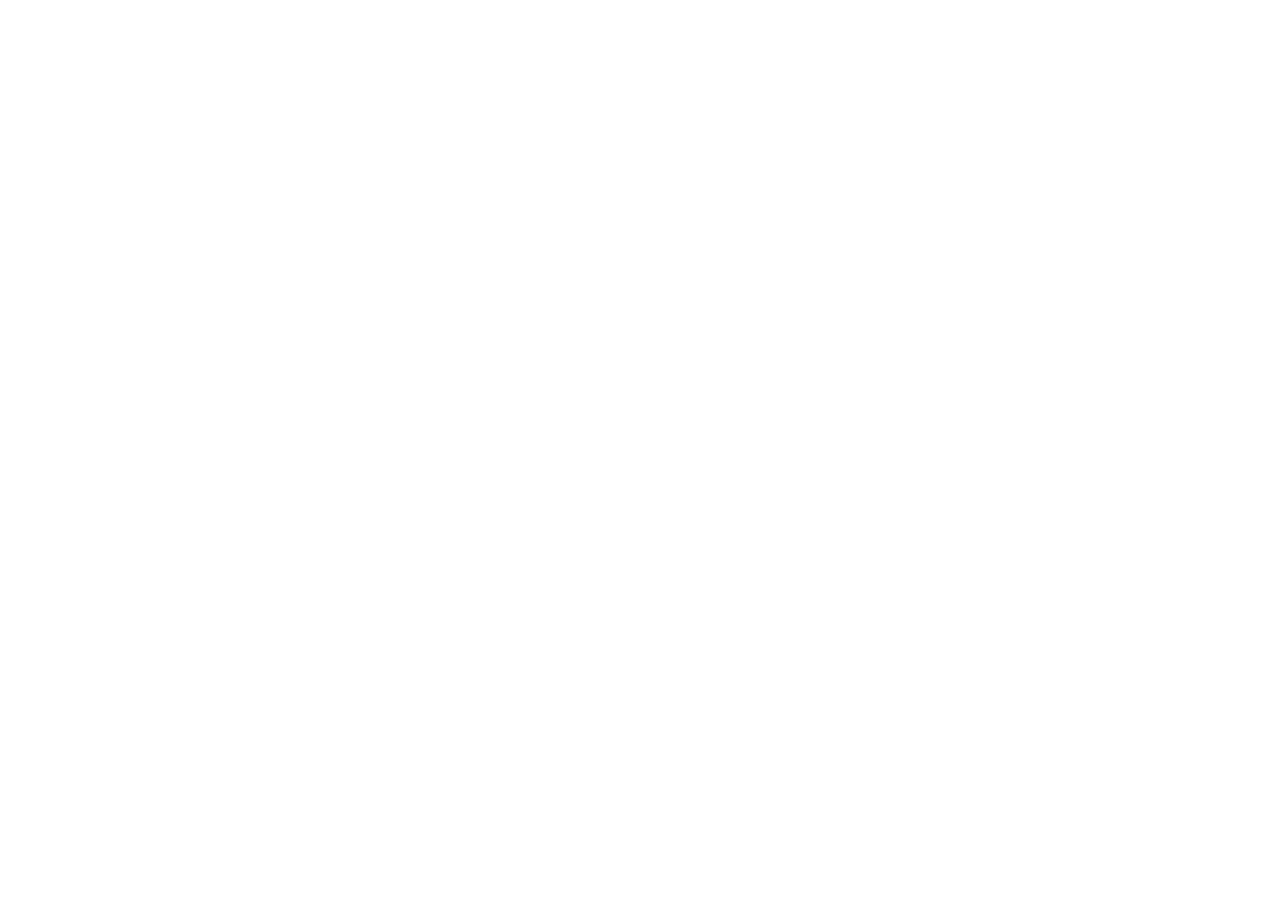
==== contacts/contacts.html @ 0ba9930d "Mise à jour 02" ====
<!DOCTYPE html>
<html lang="en">
<head>
    <meta charset="UTF-8">
    <meta name="viewport" content="width=device-width, initial-scale=1.0">
    <title>Mes contacts</title>
</head>
<body>
    
</body>
</html>
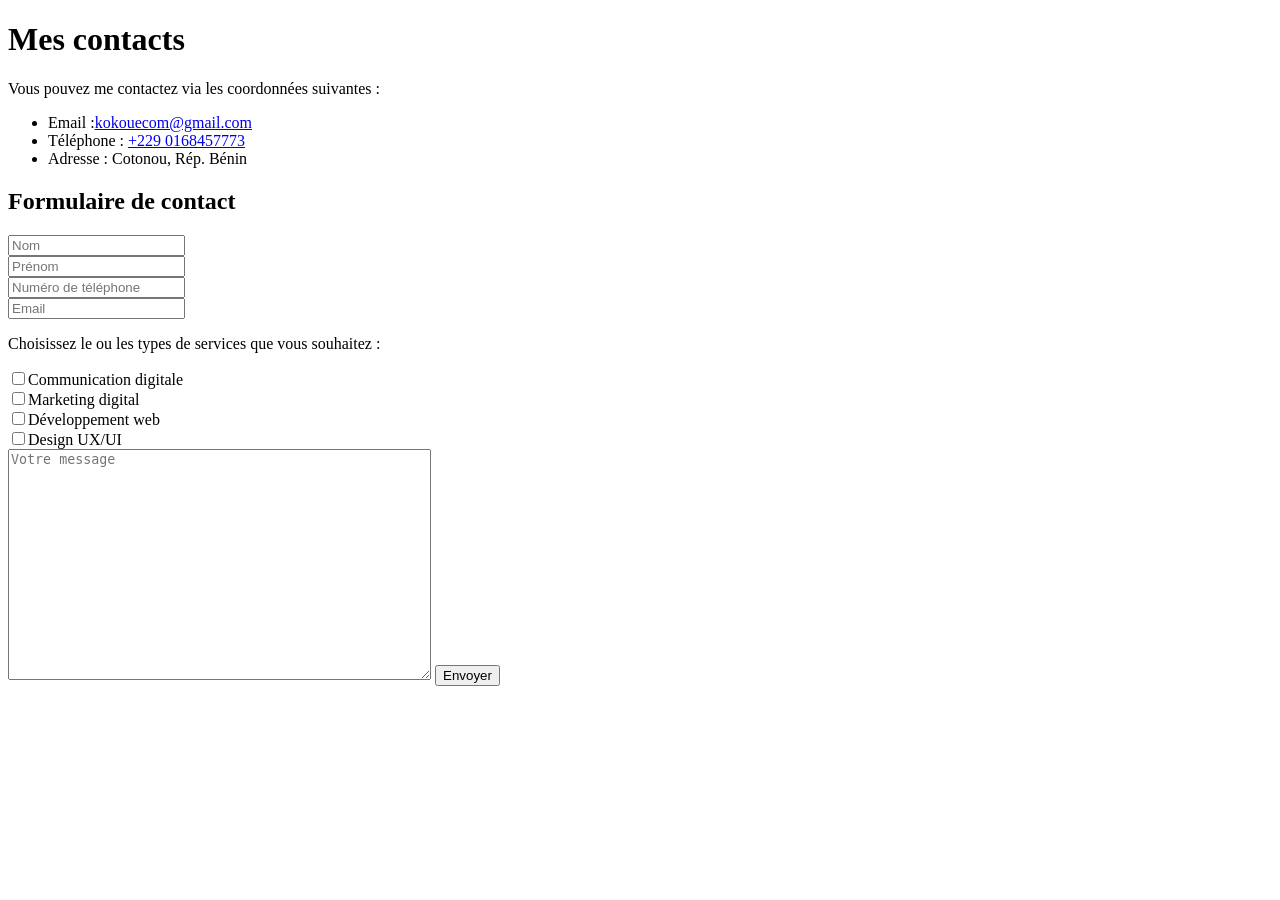
==== commit b1a6020f: "Ajout d'un formulaire de contact et mise à jour des liens vers la page de contacts" ====
--- a/contacts/contacts.html
+++ b/contacts/contacts.html
@@ -1,11 +1,35 @@
 <!DOCTYPE html>
-<html lang="en">
+<html lang="fr">
 <head>
     <meta charset="UTF-8">
-    <meta name="viewport" content="width=device-width, initial-scale=1.0">
+    <meta name="viewport" content="width=device-width">
     <title>Mes contacts</title>
 </head>
 <body>
-    
+    <h1>Mes contacts</h1>
+    <p>Vous pouvez me contactez via les coordonnées suivantes :</p>
+    <ul>
+        <li>Email :<a href="mailto:kokouecom@gmail.com">kokouecom@gmail.com</a></li>
+        <li>Téléphone : <a href="telto:+2290168457773">+229 0168457773</a></li>
+        <li>Adresse : Cotonou, Rép. Bénin</li>
+    </ul>
+
+    <h2>Formulaire de contact</h2>
+    <form action="">
+        <input type="text" placeholder="Nom" required><br>
+        <input type="text" placeholder="Prénom" required><br>
+        <input type="number" placeholder="Numéro de téléphone" required><br>
+        <input type="email" placeholder="Email" required><br>
+        <p>Choisissez le ou les types de services que vous souhaitez :</p>
+        <input type="checkbox"><span>Communication digitale</span><br>
+        <input type="checkbox"><span>Marketing digital</span><br>
+        <input type="checkbox"><span>Développement web</span><br>
+        <input type="checkbox"><span>Design UX/UI</span><br>
+
+        <textarea placeholder="Votre message" rows="15" cols="50" required></textarea>
+        <button type="submit">Envoyer</button>
+
+
+    </form>
 </body>
 </html>
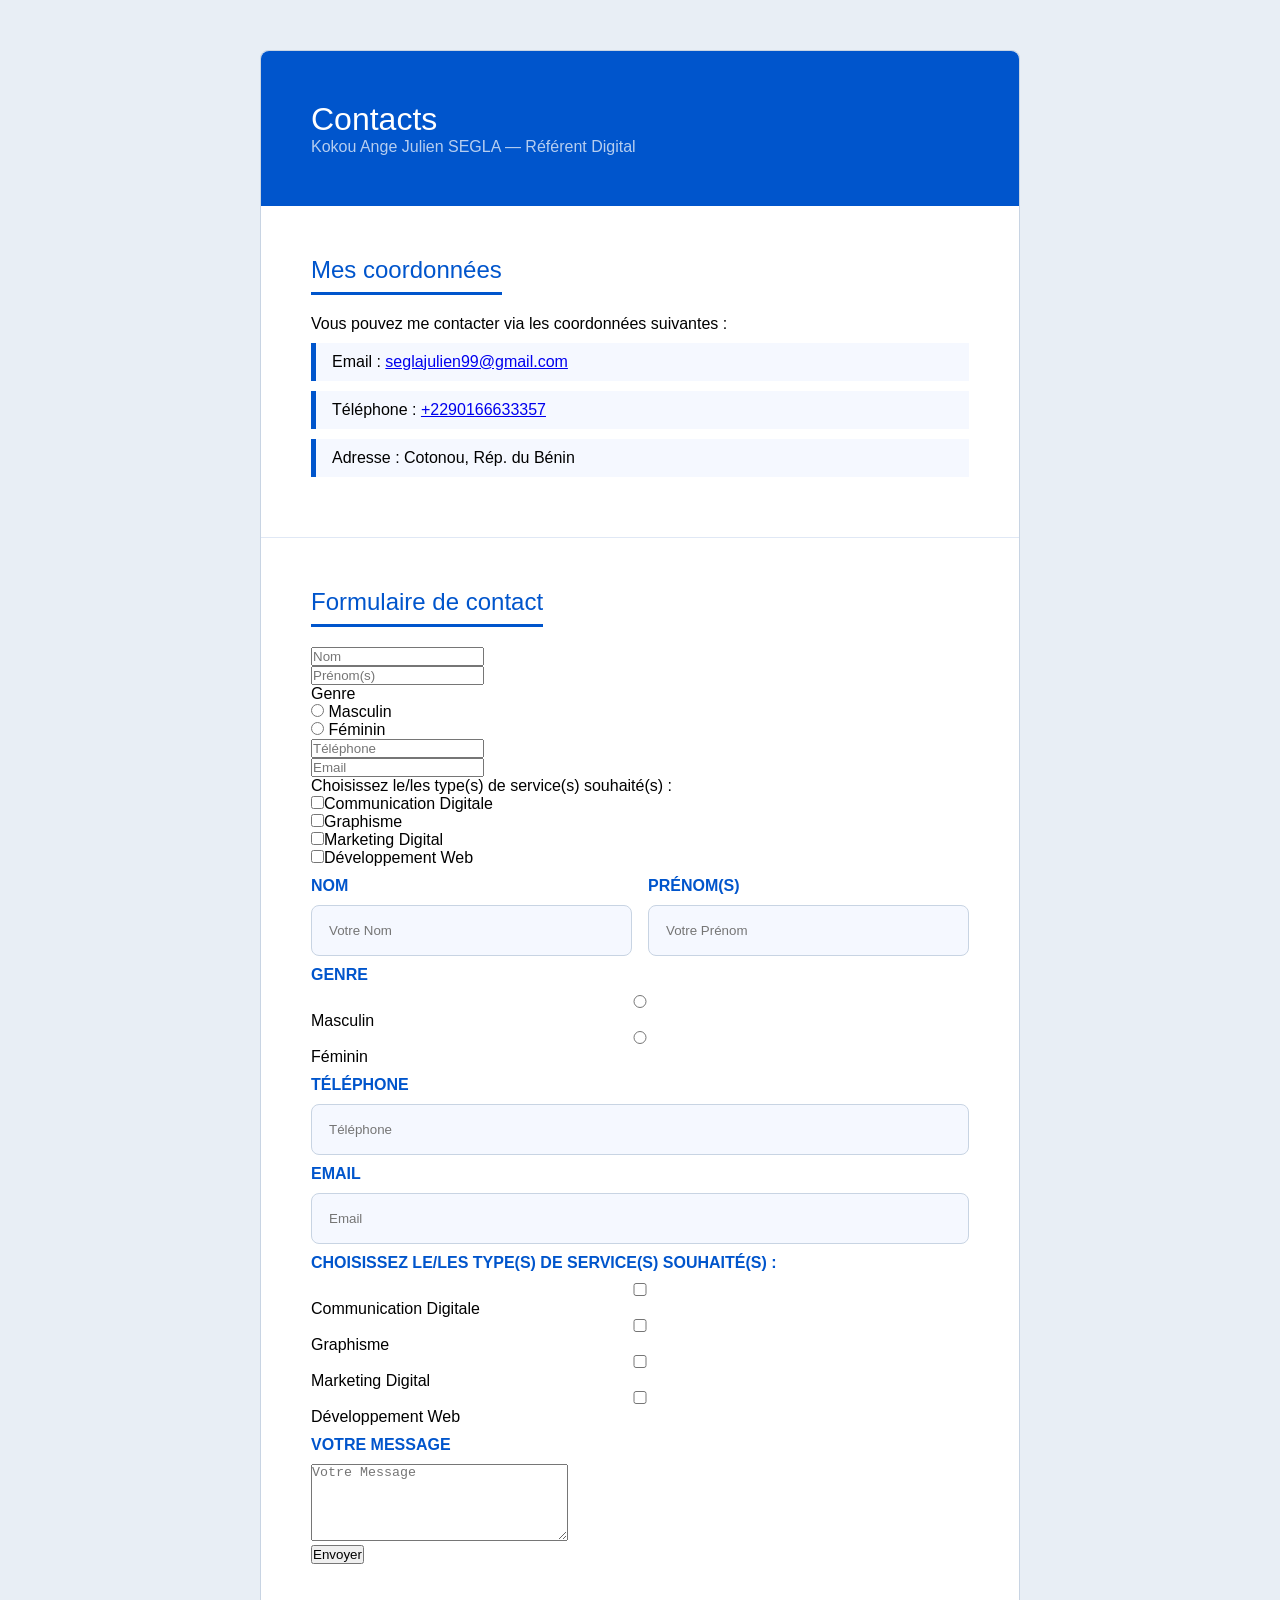
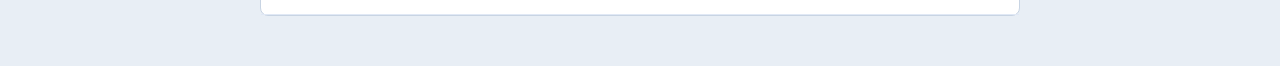
==== commit 8e816645: "Add initial project files including HTML, CSS, and JavaScript for sign-in and sign-up forms, as well" ====
--- a/contacts/contacts.html
+++ b/contacts/contacts.html
@@ -1,35 +1,76 @@
 <!DOCTYPE html>
-<html lang="fr">
+<html lang="en">
 <head>
     <meta charset="UTF-8">
-    <meta name="viewport" content="width=device-width">
-    <title>Mes contacts</title>
+    <meta name="viewport" content="width=device-width, initial-scale=1.0">
+    <title>Contacts</title>
+    <link rel="stylesheet" href="contacts.css">
 </head>
 <body>
-    <h1>Mes contacts</h1>
-    <p>Vous pouvez me contactez via les coordonnées suivantes :</p>
-    <ul>
-        <li>Email :<a href="mailto:kokouecom@gmail.com">kokouecom@gmail.com</a></li>
-        <li>Téléphone : <a href="telto:+2290168457773">+229 0168457773</a></li>
-        <li>Adresse : Cotonou, Rép. Bénin</li>
-    </ul>
+    <div class="container">
+        <header>
+            <h1>Contacts</h1>
+            <p>Kokou Ange Julien SEGLA — Référent Digital</p>
+        </header>
 
-    <h2>Formulaire de contact</h2>
-    <form action="">
-        <input type="text" placeholder="Nom" required><br>
-        <input type="text" placeholder="Prénom" required><br>
-        <input type="number" placeholder="Numéro de téléphone" required><br>
-        <input type="email" placeholder="Email" required><br>
-        <p>Choisissez le ou les types de services que vous souhaitez :</p>
-        <input type="checkbox"><span>Communication digitale</span><br>
-        <input type="checkbox"><span>Marketing digital</span><br>
-        <input type="checkbox"><span>Développement web</span><br>
-        <input type="checkbox"><span>Design UX/UI</span><br>
+        <section class="section_style mes_coordonnes">
+            <h2 class="titre_section">Mes coordonnées</h2>
+            <p>Vous pouvez me contacter via les coordonnées suivantes :</p>
+            <ul>
+                <li>Email : <a href="mailto:seglajulien99@gmail.com">seglajulien99@gmail.com</a></li>
+                <li>Téléphone : <a href="tel:+229016845773">+2290166633357</a></li>
+                <li>Adresse : Cotonou, Rép. du Bénin</li>
+            </ul>
+        </section>
 
-        <textarea placeholder="Votre message" rows="15" cols="50" required></textarea>
-        <button type="submit">Envoyer</button>
+        <section class="section_style">
+            <h2 class="titre_section">Formulaire de contact</h2>
+            <form action="">
+                <input type="text" placeholder="Nom" required> <br>
+                <input type="text" placeholder="Prénom(s)" required> <br>
+                <p>Genre</p>
+                <input type="radio" name="genre" value="homme" required> <span>Masculin</span> <br>
+                <input type="radio" name="genre" value="femme" required> <span>Féminin</span> <br>
+                <input type="number" placeholder="Téléphone" required> <br>
+                <input type="email" placeholder="Email" required> <br>
+                <p>Choisissez le/les type(s) de service(s) souhaité(s) :</p>
+                <input type="checkbox" required><span>Communication Digitale</span><br>
+                <input type="checkbox" required><span>Graphisme</span> <br>
+                <input type="checkbox" required><span>Marketing Digital</span> <br>
+                <input type="checkbox" required><span>Développement Web</span><br>
 
+                <div class="bloc-input">
+                    <div>
+                        <label class="label_input" for="">Nom</label>
+                        <input class="input-style" type="text" placeholder="Votre Nom" required><br>
+                    </div>
+                    <div>
+                        <label class="label_input" for="">Prénom(s)</label>
+                        <input class="input-style" type="text" placeholder="Votre Prénom" required><br>
+                    </div>
+                </div>
+                <div>
+                    <p class="label_input">Genre</p>
+                    <input 
+                        class="input-style" type="radio" name="genre" value="homme" required> <label class="" for="">Masculin</label> <br>
+                    <input class="input-style" type="radio" name="genre" value="femme" required> <label class="" for="">Féminin</label> <br>
+                </div>
+                <div>
+                    <label class="label_input" for="">Téléphone</label> <input class="input-style" type="number" placeholder="Téléphone" required> <br>
+                    <label class="label_input" for="">Email</label> <input class="input-style" type="email" placeholder="Email" required> <br>
+                </div>
+                <div>
+                    <p class="label_input">Choisissez le/les type(s) de service(s) souhaité(s) :</p>
+                    <input class="input-style" type="checkbox" required><label for="">Communication Digitale</label><br>
+                    <input class="input-style" type="checkbox" required><label for="">Graphisme</label> <br>
+                    <input class="input-style" type="checkbox" required><label for="">Marketing Digital</label> <br>
+                    <input class="input-style" type="checkbox" required><label for="">Développement Web</label><br>
+                </div>
+                <label class="label_input" for="">Votre Message</label>
+                <textarea placeholder="Votre Message" rows="5" cols="30" required></textarea><br>
 
-    </form>
-</body>
-</html>+                <button type="submit">Envoyer</button>
+            </form>
+        </section>
+    </div>
+</body>
--- a/contacts/contacts.css
+++ b/contacts/contacts.css
@@ -0,0 +1,107 @@
+*{
+    margin: 0;
+    padding: 0;
+}
+body {
+    font-family: Poppins, sans-serif;
+    margin: 0;
+    padding: 0;
+    background-color: #E8EEF5;
+}
+
+.section_style{
+    padding: 50px;
+    border-bottom: 1px solid #E0E8F5;
+}
+
+.container {
+    margin: 50px 260px;
+    background-color: #FFFFFF;
+    border:#C8D4E3 solid 0.73px;
+    border-radius: 8px;
+}
+
+.titre_section{
+    color: #0055CC;
+    padding-bottom: 8px;
+    border-bottom: 3px solid #0055CC;
+    width: fit-content; /* fit-content permet d'ajuster la largeur du h3 en fonction du contenu */
+    margin-bottom: 20px;
+    font-weight: 400;
+}
+
+/* Début style header */
+
+header{
+    background-color: #0055CC;
+    color: white;
+    padding: 50px;
+    border-radius: 8px 8px 0px 0px;
+}
+
+header h1 {
+    font-weight: 400;
+}
+
+header p{
+    color: white;
+    opacity: 0.71;
+}
+
+/* Fin style header */
+
+
+/* Début style Section Mes coordonnées */
+
+ul{
+    display: flex;
+    list-style: none;
+    flex-direction: column;
+}
+
+ul li{
+    margin-bottom: 10px;
+    padding: 10px 16px;
+    background-color: #F5F8FF;
+    border-left: 5px solid #0055CC;
+}
+
+.mes_coordonnes p {
+    margin-bottom: 10px;
+}
+
+/* Fin style Section Mes coordonnées */
+
+/* Début style section formulaire */
+.label_input{
+    text-transform: uppercase;
+    color: #0055CC;
+    font-weight: 600;
+    display: block;
+    margin-bottom: 10px;
+    margin-top: 10px;
+}
+
+.input-style{
+    border: 1px solid #C8D4E3;
+    border-radius: 8px;
+    background-color: #F5F8FF;
+    padding: 10px;
+    padding: 17px;
+    width: 100%;
+    box-sizing: border-box;
+
+
+}
+
+.bloc-input{
+    display: flex;
+    /* Affiche les éléments en grille */
+    display: grid;
+    /* Crée deux colonnes de taille égale */
+    grid-template-columns: 1fr 1fr;
+    /* Définit un espacement de 16px entre les éléments */
+    gap: 16px;
+}
+
+/* Fin style section formulaire */
